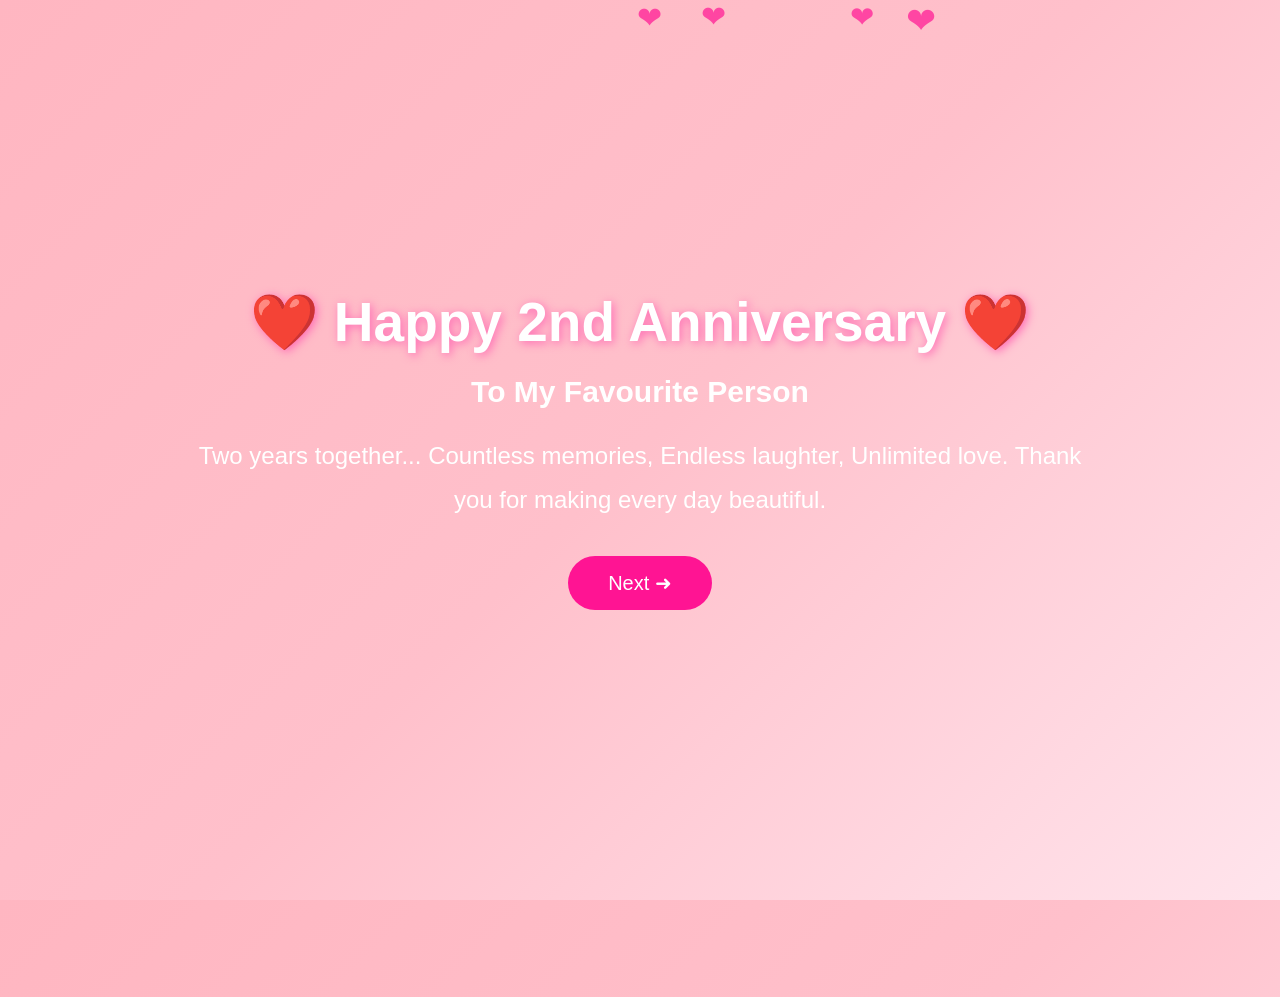
==== anniversary-website/index.html @ e480b8da "2nd year" ====
<!DOCTYPE html>
<html lang="en">
<head>
<meta charset="UTF-8">
<meta name="viewport" content="width=device-width, initial-scale=1.0">
<title>Happy 2nd Anniversary ❤️</title>

<link rel="stylesheet" href="style.css">
</head>
<body>

<div id="hearts"></div>

<!-- PAGE 1 -->
<section class="page active" id="page1">

    <h1>❤️ Happy 2nd Anniversary ❤️</h1>

    <h2>To My Favourite Person</h2>

    <p class="message">
        Two years together...
        Countless memories,
        Endless laughter,
        Unlimited love.
        Thank you for making every day beautiful.
    </p>

    <button onclick="nextPage(2)">
        Next ➜
    </button>

</section>

<!-- PAGE 2 -->

<section class="page" id="page2">

<h1>Our Beautiful Memories 📸</h1>

<div class="gallery">

<img src="images/i1.jpg">

<img src="images/i2.jpg">
<div class="love-text">

<p>
Hi Jeeva...
Epdi irukka....nalla irupa nu nenaikkuren...inniyoda ellame start agi 2 years agudhu...unna 1st day pathadhe innu en kannula apde irukku...blue building la steps la crt ah neeyum nanu meet pannom....nee ehite shirt potu romba azhaga irundha...unna patha odane heart laptup laptup nu adichidhu avlo vekkathoda vinisha kai ah pudichi izhuthu ivan dhan jeeva nu sonnen....anikku start anuchu ellame
</p>


</div>
<img src="images/i3.jpg">

</div>



<button onclick="nextPage(3)">
Next ➜
</button>

</section>

<!-- PAGE 3 -->

<!-- PAGE 3 -->

<section class="page" id="page3">

    <h1>❤️ Every Moment With You ❤️</h1>

    <div class="zigzag">

        <!-- Memory 1 -->
        <div class="memory left">
            <img src="images/i4.jpg" alt="Memory 1">

            <div class="text">
                
                <p>
                    Konja konjama pesa arambichom...daily nee bus ku varuva ....enakkaga andha veyil la avlo kasta pattu window kitta ninnu pesuva...enakku appo therila ippa nenacha dhan theriyudhu na evlo sadist mari nadandhirukken nu
                </p>
            </div>
        </div>

        <!-- Memory 2 -->
        <div class="memory right">

            <div class="text">
                
                <p>
                    3 months kalichi nee enakku idhe naal la propose panna...dark blue shirt...black pant..kai la dairy milk chocolate ...anikkum romba azhaga irundha...1st time anikku dhan un kai ah pudichen promise kekkuradhukkaga kai ah pudichen
                </p>
            </div>

            <img src="images/i6.jpg" alt="Memory 2">

        </div>

        <!-- Memory 3 -->
        <div class="memory left">

            <img src="images/i5.jpg" alt="Memory 3">

            <div class="text">
                
                <p>
                    Apram konja naal kalichi bus la porapa nammaloda 1st kiss nadandhuchu....ippa varaikkum eppa enakku pudicha kiss edhu nu keta...anikku bus la panna andha 1st kiss dhn solluven...unexpected ah nee bayathoda romba soft ah kiss panna....ippa varaikkum andha feel epdi irundhuchu nu enakku nalla nyabagam irukku
                </p>
            </div>

        </div>

        <!-- Memory 4 -->
        <div class="memory right">

            <div class="text">
                
                <p>
                    Konja naal kalichi unnoda bday vandhuchu...un bday anikkum na eppodhum pola sodhapiten...unna kova paduthiten...irundhalum nee ellathayum adjust panikittu en bus la vandha...unakkaga ennoda 1st gift kuduthen...nane en kai ah la unakku ring potu vitten...anikku nee enkitta kiss pannava nu keta...anikku dhan nammaloda 2nd kiss..long and strong kiss...veetukku romba sandhoshama ponen
                </p>
            </div>

            <img src="images/i7.jpg" alt="Memory 4">

        </div>

    </div>

    <button onclick="nextPage(4)">
        Next ➜
    </button>

</section>
<!-- PAGE 4 -->

<section class="page" id="page4">

    <h1>💖 More Memories To Treasure 💖</h1>

    <div class="zigzag">

        <!-- Image 1 -->
        <div class="memory left">

            <img src="images/i8.jpg">

            <div class="text">
                
                <p>
                    Ella ponnungalum avangaloda bf avangalukkaga edhavudhu pannanu nu expect pannuvanga...poitu kepanga...ana nee enakkaga na kekkamale ellame panna...en veetukku laam vandha...en veetukku vandha 5 seconds dhan enna paaka mudiyum nu unakku therinjum enakkaga vandha
                </p>
            </div>

        </div>

        <!-- Image 2 -->
        <div class="memory right">

            <div class="text">
                
                <p>
                    Apram en bday vandhuchu...en bday ku aasa pattu cake cut panna ore aal nee dhan...enna kooda important person ah nenachadhu nee mattum dhan...en bday nah unakku romba special nu sonna...apdila yaarume enkitta sonnadhu illa
                </p>
            </div>

            <img src="images/i9.jpg">

        </div>

        <!-- Image 3 -->
        <div class="memory left">

            <img src="images/i10.jpg">

            <div class="text">
                
                <p>
                    6 months munnadi namba 1st outing ponom...18.12.2025...andha day ve marakkave maten...1st time na oru paiyan kooda romba comfortable ah irundhen...na thaniya irukkurapa kooda dress illama irundhadhu illa ana unkooda apdi irundhen...anikku avlo happy ah irundhen...anikku nee enna romba purinjikittu nadandhukitta...enakku appo enna theva pattuchu nu unakku nallave therinjidhu...anikku enakku return veetukku poga pudikkave illa...apde angaye unkooda irundhalam nu irundhuchu...nee enna return veetukku kootitu porapa scooty la pinnadi ukkandhu azhudhukittu vandhen
                </p>
            </div>

        </div>

        <!-- Image 4 -->
        <div class="memory right">

            <div class="text">
                
                <p>
                    Enakku lust feel idhu varaikkum un mela mattum dhan vandhirukku...idhukku munnadi enakku vera oru love irundhuchu dhan ana lust feel laam vandhadhu illa...na matter pannanu nu nenacha paiyan nee mattum dhan...ana 2 times nadandhuche andha mari illa...na vera mari imagine panni vachirundhen...na nee mattum thaniya oru room la endha bayamum illama...rendu perukkum satisfy agura varaikkum..panni mudichadhukku apram konja neram hug panni paduthirukkanu kiss pannanu...enakku valikkurapa..sorry da vegama panniten inimae slow ah pandren apdinu solli enakku thatti kudukkanu ...konja neram un mela paduthu thoonganu...apram serndhu kulichitu velila poitu enakku nee juice vangi kudukkanu...ipdila dhan 1st time nadakkanu nu yosichen...ana idhu ellame unakku vera ponnu kooda nadandhuchu nu enakku theriyum
                </p>
            </div>

            <img src="images/i11.jpg">

        </div>

    </div>

    <button onclick="nextPage(5)">
        Next ➜
    </button>

</section>
<!-- PAGE 5 -->

<section class="page" id="page5">

    <div class="final-message">

        <p>
            Ippa namakulla ellame mudinjiduchu nu theriyum...yashika pathi enakku edhume theriyadhu ana enna vida ava unna romba happy vachirukka nu mattum theriyum...unakku epdi laam oru gf irukkanu nu nee nenachiyo apdila ava irukka...eppome un life la nee sandhoshama irukkanu...nee aasa patta ellame unakku kedaikkanu...idhu varaikkum na panna ellathukkume sorry...nee panna ellathukkum thanks🫂❤️
           <p>With love,</p>
            <p>Kulli❤️</p>
        </p>

    </div>

</section>
<script src="script.js"></script>

</body>
</html>
---- anniversary-website/style.css ----
/* Reset */

*{
    margin:0;
    padding:0;
    box-sizing:border-box;
    font-family:'Segoe UI',sans-serif;
}

/* Body */

body{
    overflow:hidden;
    height:100vh;
    background:linear-gradient(135deg,#ffb6c1,#ffc0cb,#ffe4ec);
    color:white;
}

/* Pages */

.page{
    position:absolute;
    width:100%;
    height:100vh;
    display:flex;
    flex-direction:column;
    justify-content:center;
    align-items:center;
    padding:30px;
    opacity:0;
    pointer-events:none;
    transition:1s;
}

.page.active{
    opacity:1;
    pointer-events:auto;
}

/* Headings */

h1{
    font-size:55px;
    margin-bottom:20px;
    text-shadow:2px 2px 10px hotpink;
    text-align:center;
}

h2{
    font-size:30px;
    margin-bottom:25px;
    text-align:center;
}

/* Text */

.message{
    width:75%;
    text-align:center;
    font-size:24px;
    line-height:1.8;
}

.love-text{
    width:80%;
    text-align:center;
    font-size:33px;
    line-height:1.8;
    margin-top:20px;
}

/* Buttons */

button{
    margin-top:35px;
    padding:15px 40px;
    border:none;
    border-radius:40px;
    background:#ff1493;
    color:white;
    font-size:20px;
    cursor:pointer;
    transition:.3s;
}

button:hover{
    background:#ff69b4;
    transform:scale(1.08);
}

/* ===========================
   PAGE 2 GALLERY
   =========================== */

.gallery{
    display:flex;
    justify-content:center;
    align-items:center;
    gap:25px;
    flex-wrap:wrap;
    margin:30px 0;
}

/* Images keep original aspect ratio */

.gallery img{
    max-width:280px;
    max-height:350px;
    width:auto;
    height:auto;

    border-radius:20px;
    border:5px solid white;
    box-shadow:0 0 20px hotpink;

    transition:.4s;
}

.gallery img:hover{
    transform:scale(1.05);
}

/* ===========================
   PAGE 3 GALLERY
   =========================== */

.gallery2{
    display:flex;
    justify-content:center;
    align-items:center;
    gap:30px;
    margin:30px 0;
    flex-wrap:wrap;
}

.big-photo img{
    max-width:350px;
    max-height:450px;
    width:auto;
    height:auto;

    border-radius:25px;
    border:5px solid white;
    box-shadow:0 0 20px hotpink;

    transition:.4s;
}

.small-photos{
    display:grid;
    grid-template-columns:repeat(2,200px);
    gap:20px;
}

.small-photos img{
    max-width:180px;
    max-height:200px;
    width:auto;
    height:auto;

    border-radius:18px;
    border:5px solid white;
    box-shadow:0 0 15px hotpink;

    transition:.4s;
}

.big-photo img:hover,
.small-photos img:hover{
    transform:scale(1.05);
}

/* ===========================
   Floating Hearts
   =========================== */

.heart{
    position:absolute;
    color:#ff1493;
    opacity:.7;
    animation:float 8s linear infinite;
    pointer-events:none;
}

@keyframes float{

    0%{
        transform:translateY(100vh) scale(0);
        opacity:0;
    }

    20%{
        opacity:0.8;
    }

    100%{
        transform:translateY(-120px) scale(1.5);
        opacity:0;
    }
}

/* ===========================
   Mobile Responsive
   =========================== */

@media(max-width:768px){

    h1{
        font-size:36px;
    }

    h2{
        font-size:24px;
    }

    .message,
    .love-text{
        width:95%;
        font-size:18px;
    }

    .gallery{
        gap:15px;
    }

    .gallery img{
        max-width:180px;
        max-height:220px;
    }

    .gallery2{
        flex-direction:column;
    }

    .big-photo img{
        max-width:250px;
        max-height:320px;
    }

    .small-photos{
        grid-template-columns:repeat(2,120px);
        gap:12px;
    }

    .small-photos img{
        max-width:110px;
        max-height:130px;
    }

    button{
        padding:12px 30px;
        font-size:18px;
    }
}
/* ===== PAGE 3 ZIGZAG ===== */

.zigzag{
    width:90%;
    display:flex;
    flex-direction:column;
    gap:40px;
    margin-top:20px;
    overflow-y:auto;
    padding-bottom:20px;
}

.memory{
    display:flex;
    align-items:center;
    justify-content:center;
    gap:40px;
}

.memory.left{
    flex-direction:row;
}

.memory.right{
    flex-direction:row;
}

.memory img{

    width:280px;
    max-width:100%;
    height:auto;

    border-radius:20px;
    border:5px solid white;
    box-shadow:0 0 20px hotpink;

    transition:.4s;
}

.memory img:hover{
    transform:scale(1.05);
}

.text{

    width:420px;

    background:rgba(255,255,255,.15);

    backdrop-filter:blur(8px);

    padding:25px;

    border-radius:20px;

    box-shadow:0 0 15px rgba(255,255,255,.3);

}

.text h2{

    color:white;

    margin-bottom:15px;

    font-size:28px;

}

.text p{

    font-size:20px;

    line-height:1.8;

}

/* Mobile */

@media(max-width:768px){

.memory,
.memory.right{

flex-direction:column;

}

.text{

width:95%;

}

.memory img{

width:220px;

}

}
.final-message{
    width:75%;
    max-width:850px;
    background:rgba(255,255,255,0.15);
    backdrop-filter:blur(10px);
    padding:40px;
    border-radius:25px;
    text-align:center;
    font-size:24px;
    line-height:2;
    color:white;
    box-shadow:0 0 25px rgba(255,255,255,0.3);
    animation:fadeIn 2s ease;
}

@keyframes fadeIn{
    from{
        opacity:0;
        transform:translateY(30px);
    }
    to{
        opacity:1;
        transform:translateY(0);
    }
}
/* ==========================
   MOBILE RESPONSIVE DESIGN
========================== */

@media (max-width: 768px) {

    /* Headings */
    h1 {
        font-size: 32px;
        text-align: center;
        padding: 0 10px;
    }

    h2 {
        font-size: 22px;
    }

    /* Text */
    .message,
    .love-text,
    .final-message {
        width: 90%;
        font-size: 18px;
        line-height: 1.8;
        padding: 20px;
    }

    /* Buttons */
    button {
        padding: 12px 25px;
        font-size: 16px;
        margin-top: 25px;
    }

    /* Page layout */
    .page {
        padding: 15px;
    }

    /* Page 2 gallery */
    .gallery {
        flex-direction: column;
        gap: 15px;
    }

    .gallery img {
        max-width: 90%;
        max-height: auto;
    }

    /* Page 3 & 4 zig-zag layout */
    .memory {
        flex-direction: column !important;
        gap: 20px;
        text-align: center;
    }

    .text {
        width: 95%;
        font-size: 16px;
        padding: 15px;
    }

    .memory img {
        width: 90%;
        max-width: 280px;
    }

    /* Page 3 grid small photos */
    .small-photos {
        grid-template-columns: repeat(2, 1fr);
        gap: 10px;
    }

    .small-photos img {
        width: 100%;
        height: auto;
    }

    /* Big photo */
    .big-photo img {
        width: 90%;
        height: auto;
    }

}
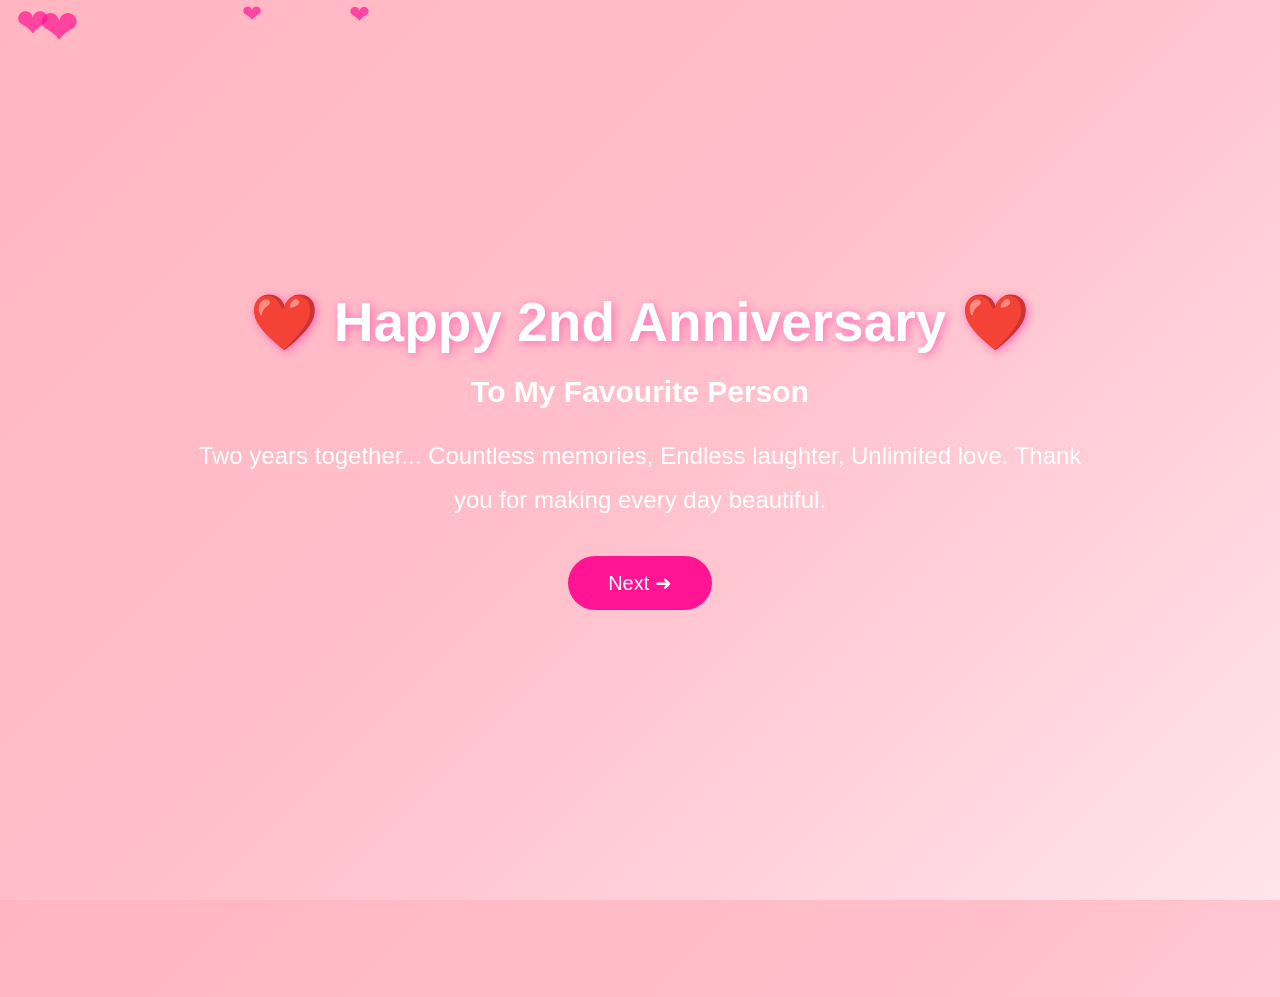
==== commit c13c1350: "changed" ====
--- a/anniversary-website/index.html
+++ b/anniversary-website/index.html
@@ -40,9 +40,9 @@
 
 <div class="gallery">
 
-<img src="images/i1.jpg">
-
-<img src="images/i2.jpg">
+<img src="./images/i1.jpg">
+
+<img src="./images/i2.jpg">
 <div class="love-text">
 
 <p>
@@ -52,7 +52,7 @@
 
 
 </div>
-<img src="images/i3.jpg">
+<img src="./images/i3.jpg">
 
 </div>
 
@@ -76,7 +76,7 @@
 
         <!-- Memory 1 -->
         <div class="memory left">
-            <img src="images/i4.jpg" alt="Memory 1">
+            <img src="./images/i4.jpg" alt="Memory 1">
 
             <div class="text">
                 
@@ -96,14 +96,14 @@
                 </p>
             </div>
 
-            <img src="images/i6.jpg" alt="Memory 2">
+            <img src="./images/i6.jpg" alt="Memory 2">
 
         </div>
 
         <!-- Memory 3 -->
         <div class="memory left">
 
-            <img src="images/i5.jpg" alt="Memory 3">
+            <img src="./images/i5.jpg" alt="Memory 3">
 
             <div class="text">
                 
@@ -124,7 +124,7 @@
                 </p>
             </div>
 
-            <img src="images/i7.jpg" alt="Memory 4">
+            <img src="./images/i7.jpg" alt="Memory 4">
 
         </div>
 
@@ -146,7 +146,7 @@
         <!-- Image 1 -->
         <div class="memory left">
 
-            <img src="images/i8.jpg">
+            <img src="./images/i8.jpg">
 
             <div class="text">
                 
@@ -167,14 +167,14 @@
                 </p>
             </div>
 
-            <img src="images/i9.jpg">
+            <img src="./images/i9.jpg">
 
         </div>
 
         <!-- Image 3 -->
         <div class="memory left">
 
-            <img src="images/i10.jpg">
+            <img src="./images/i10.jpg">
 
             <div class="text">
                 
@@ -195,7 +195,7 @@
                 </p>
             </div>
 
-            <img src="images/i11.jpg">
+            <img src="./images/i11.jpg">
 
         </div>
 
